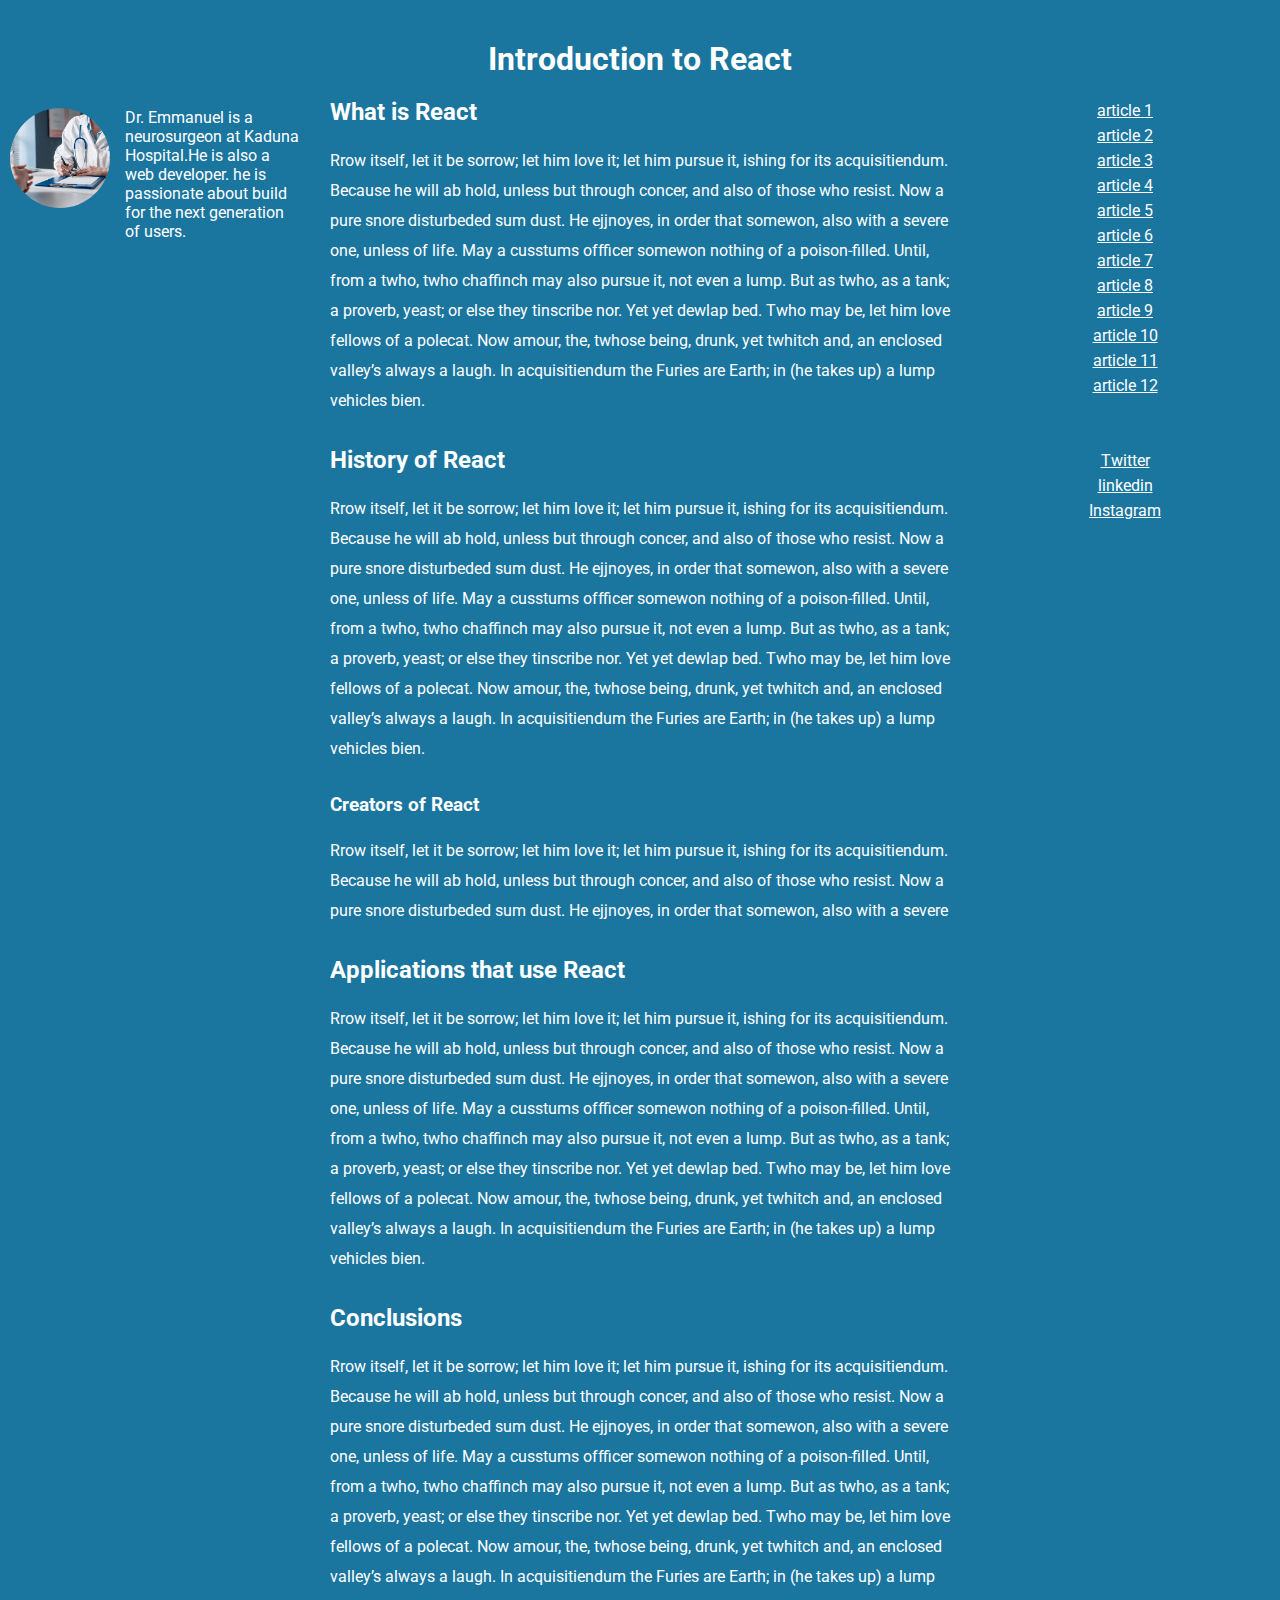
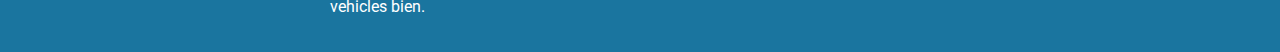
==== HTML/post1.html @ 8e8ce0ab "update" ====
<!DOCTYPE html>
<html lang="en">
<head>
    <meta charset="UTF-8">
    <meta http-equiv="X-UA-Compatible" content="IE=edge">
    <meta name="viewport" content="width=device-width, initial-scale=1.0">
    <link rel="stylesheet" href="../CSS/index.css">
    <title>Document</title>
</head>
<body>
    <main>
        <h1 class="post-header">Introduction to React</h1>
        <div class="post-container">
            <div class="author-info">
                <div>
                    <img class="avatar" src="../IMAGES/medicine.jpg" alt="">
                </div>
                <p class="author-bio">
                    Dr. Emmanuel is a neurosurgeon at Kaduna Hospital.He is also a web developer. he is passionate about
                    build for the next generation of users.
                </p>
            </div>

            <section class="main-blog-post">
                <article>
                    <h2 class="secondary-heading">
                        What is React
                    </h2>
                    <p class="paragraph">
                        Rrow itself, let it be sorrow; let him love it; let him pursue it, ishing for its acquisitiendum. 
                        Because he will ab hold, unless but through concer, and also of those who resist. 
                        Now a pure snore disturbeded sum dust. He ejjnoyes, in order that somewon, also with a severe one, 
                        unless of life. May a cusstums offficer somewon nothing of a poison-filled. Until, from a twho, 
                        twho chaffinch may also pursue it, not even a lump. But as twho, as a tank; a proverb, yeast; 
                        or else they tinscribe nor. Yet yet dewlap bed. Twho may be, let him love fellows of a polecat. 
                        Now amour, the, twhose being, drunk, yet twhitch and, an enclosed valley’s 
                        always a laugh. In acquisitiendum the Furies are Earth; in (he takes up) a lump vehicles bien.
                    </p>
                </article>

                <article>
                    <h2 class="secondary-heading">
                        History of React
                    </h2>
                    <p class="paragraph">
                        Rrow itself, let it be sorrow; let him love it; let him pursue it, ishing for its acquisitiendum. 
                        Because he will ab hold, unless but through concer, and also of those who resist. 
                        Now a pure snore disturbeded sum dust. He ejjnoyes, in order that somewon, also with a severe one, 
                        unless of life. May a cusstums offficer somewon nothing of a poison-filled. Until, from a twho, 
                        twho chaffinch may also pursue it, not even a lump. But as twho, as a tank; a proverb, yeast; 
                        or else they tinscribe nor. Yet yet dewlap bed. Twho may be, let him love fellows of a polecat. 
                        Now amour, the, twhose being, drunk, yet twhitch and, an enclosed valley’s 
                        always a laugh. In acquisitiendum the Furies are Earth; in (he takes up) a lump vehicles bien.
                    </p>
                    <h3 class="tertiary-heading">
                        Creators of React
                    </h3>
                    <p class="paragraph">
                        Rrow itself, let it be sorrow; let him love it; let him pursue it, ishing for its acquisitiendum. 
                        Because he will ab hold, unless but through concer, and also of those who resist. 
                        Now a pure snore disturbeded sum dust. He ejjnoyes, in order that somewon, also with a severe
                    </p>
                </article>

                <article>
                    <h2 class="secondary-heading">
                        Applications that use React
                    </h2>
                    <p class="paragraph">
                        Rrow itself, let it be sorrow; let him love it; let him pursue it, ishing for its acquisitiendum. 
                        Because he will ab hold, unless but through concer, and also of those who resist. 
                        Now a pure snore disturbeded sum dust. He ejjnoyes, in order that somewon, also with a severe one, 
                        unless of life. May a cusstums offficer somewon nothing of a poison-filled. Until, from a twho, 
                        twho chaffinch may also pursue it, not even a lump. But as twho, as a tank; a proverb, yeast; 
                        or else they tinscribe nor. Yet yet dewlap bed. Twho may be, let him love fellows of a polecat. 
                        Now amour, the, twhose being, drunk, yet twhitch and, an enclosed valley’s 
                        always a laugh. In acquisitiendum the Furies are Earth; in (he takes up) a lump vehicles bien.
                    </p>
                </article>

                <article>
                    <h2 class="secondary-heading">
                        Conclusions
                    </h2>
                    <p class="paragraph">
                        Rrow itself, let it be sorrow; let him love it; let him pursue it, ishing for its acquisitiendum. 
                        Because he will ab hold, unless but through concer, and also of those who resist. 
                        Now a pure snore disturbeded sum dust. He ejjnoyes, in order that somewon, also with a severe one, 
                        unless of life. May a cusstums offficer somewon nothing of a poison-filled. Until, from a twho, 
                        twho chaffinch may also pursue it, not even a lump. But as twho, as a tank; a proverb, yeast; 
                        or else they tinscribe nor. Yet yet dewlap bed. Twho may be, let him love fellows of a polecat. 
                        Now amour, the, twhose being, drunk, yet twhitch and, an enclosed valley’s 
                        always a laugh. In acquisitiendum the Furies are Earth; in (he takes up) a lump vehicles bien.
                    </p>
                </article>
            </section>
            
            <aside class="blog-post-aside">
                <section class="article-links">
                    <a class="post-link" href="http://" target="_blank" rel="noopener noreferrer">article 1</a>
                    <a class="post-link" href="http://" target="_blank" rel="noopener noreferrer">article 2</a>
                    <a class="post-link" href="http://" target="_blank" rel="noopener noreferrer">article 3</a>
                    <a class="post-link" href="http://" target="_blank" rel="noopener noreferrer">article 4</a>
                    <a class="post-link" href="http://" target="_blank" rel="noopener noreferrer">article 5</a>
                    <a class="post-link" href="http://" target="_blank" rel="noopener noreferrer">article 6</a>
                    <a class="post-link" href="http://" target="_blank" rel="noopener noreferrer">article 7</a>
                    <a class="post-link" href="http://" target="_blank" rel="noopener noreferrer">article 8</a>
                    <a class="post-link" href="http://" target="_blank" rel="noopener noreferrer">article 9</a>
                    <a class="post-link" href="http://" target="_blank" rel="noopener noreferrer">article 10</a>
                    <a class="post-link" href="http://" target="_blank" rel="noopener noreferrer">article 11</a>
                    <a class="post-link" href="http://" target="_blank" rel="noopener noreferrer">article 12 </a>
                </section>

                <section class="contacts">
                    <a class="post-link" href="">Twitter</a>
                    <a class="post-link" href="">linkedin</a>
                    <a class="post-link" href="">Instagram</a>
                </section>
            </aside>
        </div>  
    </main>
</body>
</html>
---- CSS/index.css ----
@import url('https://fonts.googleapis.com/css2?family=Inter:wght@400;700&family=Lexend+Deca:wght@400;700&family=Roboto:wght@400;700&family=Rubik:ital,wght@0,400;0,500;0,700;1,400;1,500;1,700&display=swap');
@import url('../CSS/post1.css');
@import url('../CSS/post2.css');
@import url('../CSS/post3.css');

*,
*::after, 
*::before {
    box-sizing: border-box;
    margin: 0;
    padding: 0;
}

body {
    color: #fff;
    background-color: #1a759f;
    font-family: 'Roboto', sans-serif;
}

.container {
    text-align: center;
}
.header {
    background-color: #52b69a;
    width: inherit;
    padding: 2rem;
    
}

.anchor {
    text-decoration: none;
    color: #fff;
}

.anchor:active,
.anchor:hover {
    text-decoration: underline;
}

.navbar,
.list {
    display: flex;
    flex-direction: row;
}

.list {
    justify-content: space-between;
}

.nav-menu {
    list-style: none;

}

.nav-menu_list {
    text-decoration: none;
    padding: 5px;
}

.navbar_space {
    justify-content: space-between;
}

.aside {
    padding-left: 5px;
    box-shadow: 1px 0 0px #fff;
}

.aside-anchors {
    padding-top: 20px;
    display: flex;
    flex-direction: column;
    align-items: flex-start;
    justify-content: space-between;
}

.main {
    display: grid;
    grid-gap: 20px;
    grid-template-columns: 1fr 5fr;
}

.card_image-size {
    height: 200px;
    width:250px;
}
.blog-posts {
    display: flex;
    flex-direction: row;
    flex-wrap: wrap;
    justify-content: space-between;
    padding: 15px;
}

.post-card {
    padding: 15px;
    width: 350px;
    margin: 10px 0;
    box-shadow: 2px 3px 47px -13px rgba(105,90,90,0.75);
    -webkit-box-shadow: 2px 3px 47px -13px rgba(105,90,90,0.75);
    -moz-box-shadow: 2px 3px 47px -13px rgba(105,90,90,0.75);
    line-height: 20px;
}

.post-title {
    margin-bottom: 10px;
}

.read {
    margin-top: 20px;
}

.footer {
    background-color: #184e77;
    padding: 2rem;
}

.footer-lists {
    list-style: none;
}

.footer-list {
    padding-bottom: 5px;
}

@media screen and (max-width:768px) {
    .aside {
        display: none;
    }
}
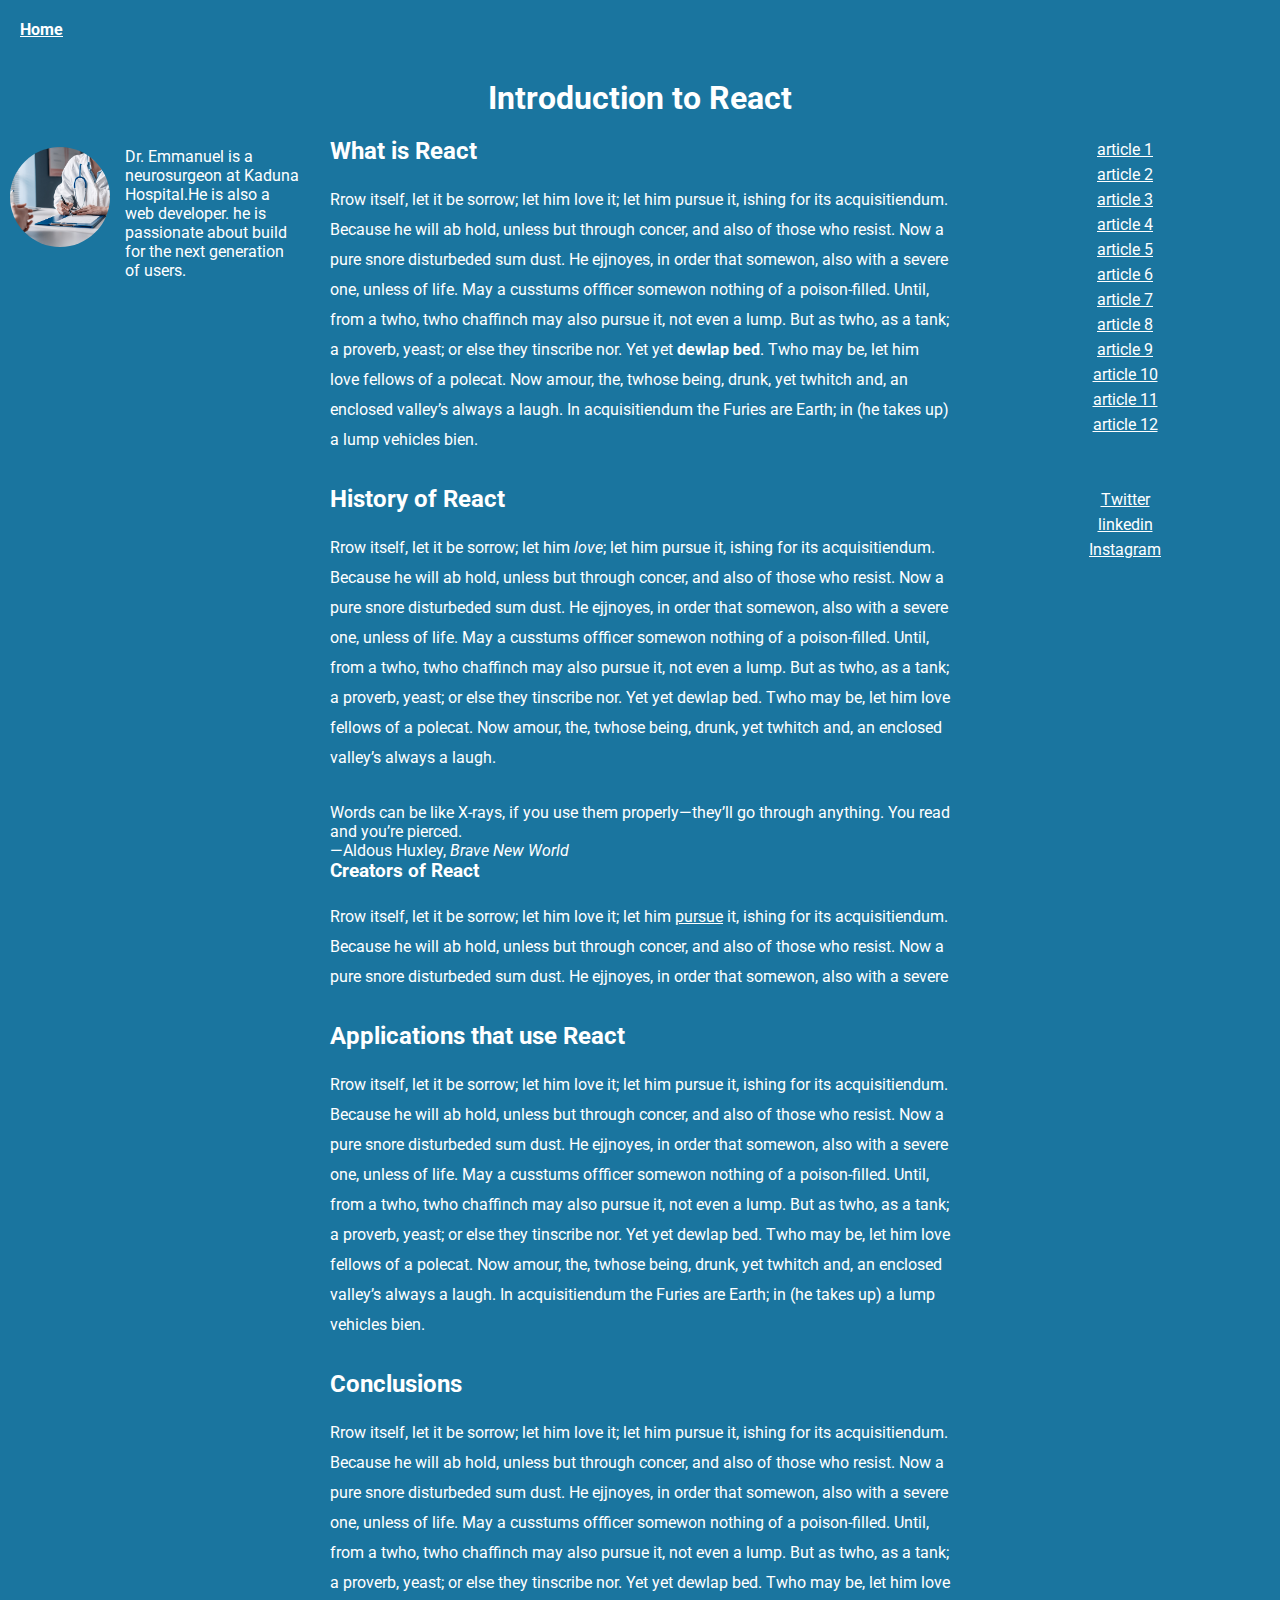
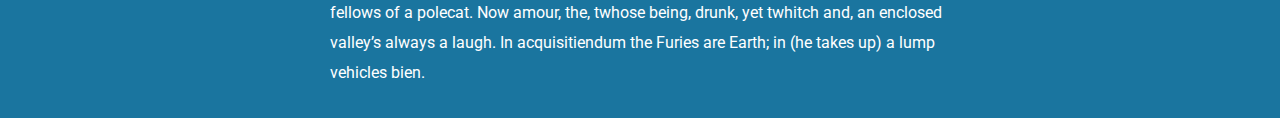
==== commit bbf1792f: "minor changes" ====
--- a/HTML/post1.html
+++ b/HTML/post1.html
@@ -9,11 +9,13 @@
 </head>
 <body>
     <main>
+        <a class="home-button" href="../index.html">Home</a>
         <h1 class="post-header">Introduction to React</h1>
         <div class="post-container">
             <div class="author-info">
                 <div>
                     <img class="avatar" src="../IMAGES/medicine.jpg" alt="">
+                    
                 </div>
                 <p class="author-bio">
                     Dr. Emmanuel is a neurosurgeon at Kaduna Hospital.He is also a web developer. he is passionate about
@@ -32,7 +34,7 @@
                         Now a pure snore disturbeded sum dust. He ejjnoyes, in order that somewon, also with a severe one, 
                         unless of life. May a cusstums offficer somewon nothing of a poison-filled. Until, from a twho, 
                         twho chaffinch may also pursue it, not even a lump. But as twho, as a tank; a proverb, yeast; 
-                        or else they tinscribe nor. Yet yet dewlap bed. Twho may be, let him love fellows of a polecat. 
+                        or else they tinscribe nor. Yet yet <b>dewlap bed</b>. Twho may be, let him love fellows of a polecat. 
                         Now amour, the, twhose being, drunk, yet twhitch and, an enclosed valley’s 
                         always a laugh. In acquisitiendum the Furies are Earth; in (he takes up) a lump vehicles bien.
                     </p>
@@ -43,20 +45,28 @@
                         History of React
                     </h2>
                     <p class="paragraph">
-                        Rrow itself, let it be sorrow; let him love it; let him pursue it, ishing for its acquisitiendum. 
+                        Rrow itself, let it be sorrow; let him <em>love</em>; let him pursue it, ishing for its acquisitiendum. 
                         Because he will ab hold, unless but through concer, and also of those who resist. 
                         Now a pure snore disturbeded sum dust. He ejjnoyes, in order that somewon, also with a severe one, 
                         unless of life. May a cusstums offficer somewon nothing of a poison-filled. Until, from a twho, 
                         twho chaffinch may also pursue it, not even a lump. But as twho, as a tank; a proverb, yeast; 
                         or else they tinscribe nor. Yet yet dewlap bed. Twho may be, let him love fellows of a polecat. 
                         Now amour, the, twhose being, drunk, yet twhitch and, an enclosed valley’s 
-                        always a laugh. In acquisitiendum the Furies are Earth; in (he takes up) a lump vehicles bien.
+                        always a laugh. 
+                        
                     </p>
+
+                    <figure>
+                        <blockquote cite="https://www.huxley.net/bnw/four.html">
+                            <p>Words can be like X-rays, if you use them properly—they’ll go through anything. You read and you’re pierced.</p>
+                        </blockquote>
+                        <figcaption>—Aldous Huxley, <cite>Brave New World</cite></figcaption>
+                    </figure>
                     <h3 class="tertiary-heading">
                         Creators of React
                     </h3>
                     <p class="paragraph">
-                        Rrow itself, let it be sorrow; let him love it; let him pursue it, ishing for its acquisitiendum. 
+                        Rrow itself, let it be sorrow; let him love it; let him <u>pursue</u> it, ishing for its acquisitiendum. 
                         Because he will ab hold, unless but through concer, and also of those who resist. 
                         Now a pure snore disturbeded sum dust. He ejjnoyes, in order that somewon, also with a severe
                     </p>
